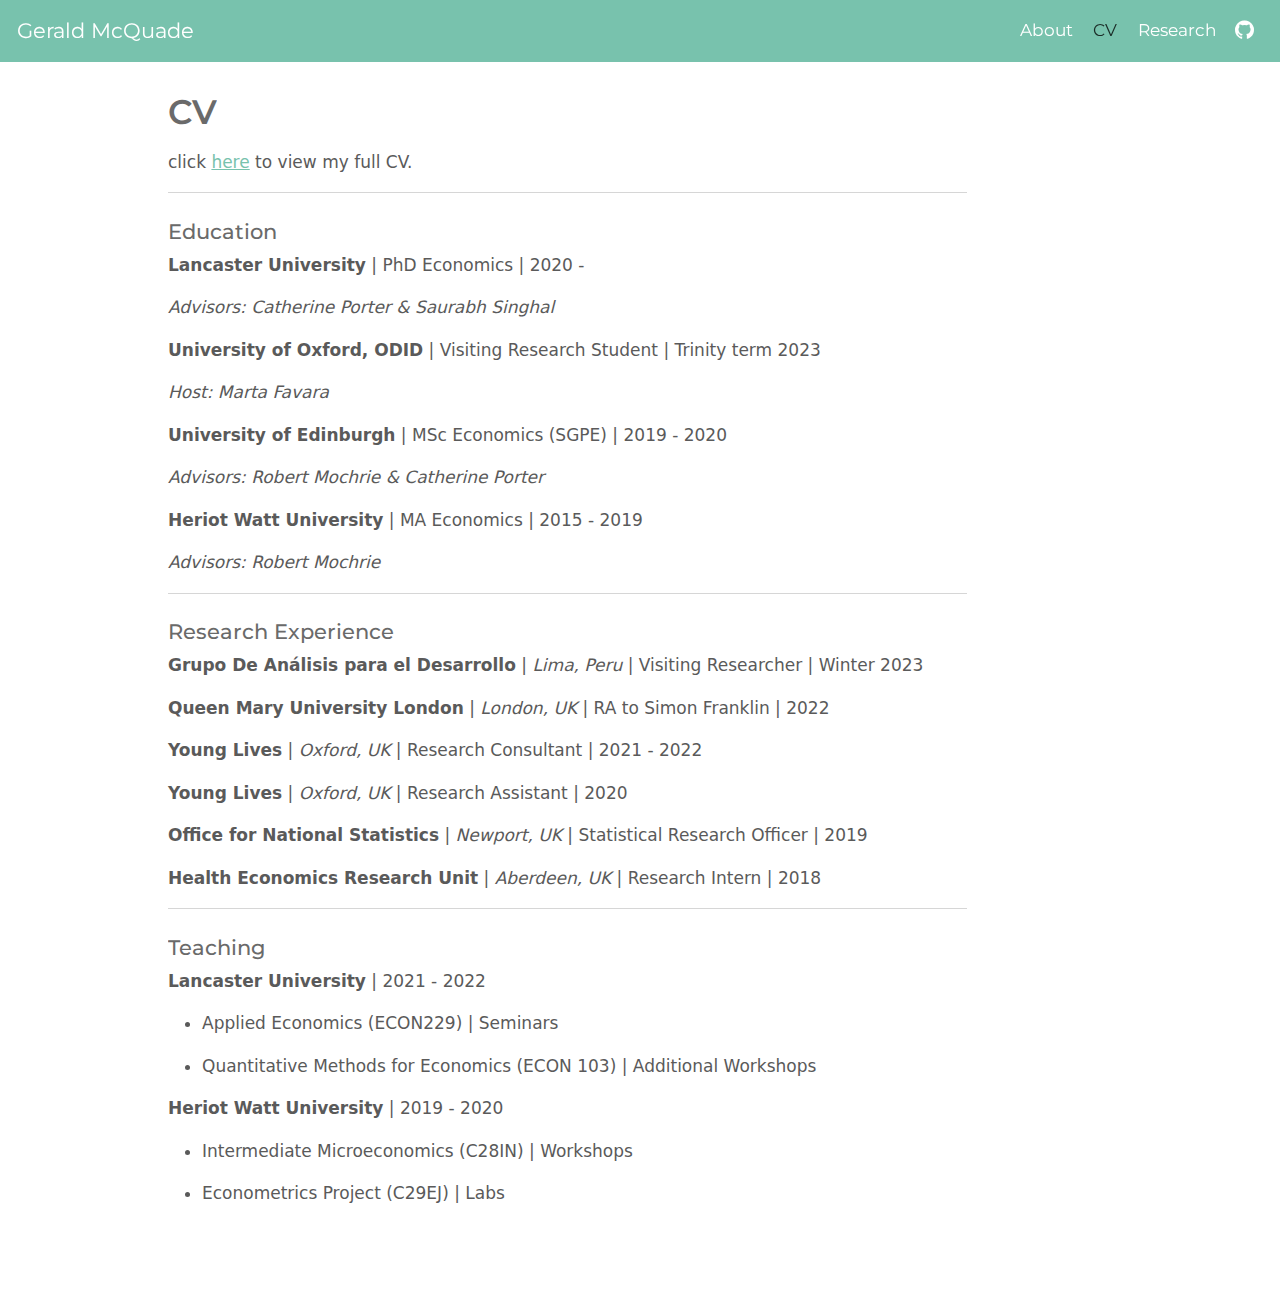
==== docs/CV_page.html @ 57001dfd "initial commit" ====
<!DOCTYPE html>
<html xmlns="http://www.w3.org/1999/xhtml" lang="en" xml:lang="en"><head>

<meta charset="utf-8">
<meta name="generator" content="quarto-1.3.353">

<meta name="viewport" content="width=device-width, initial-scale=1.0, user-scalable=yes">


<title>Gerald McQuade - CV</title>
<style>
code{white-space: pre-wrap;}
span.smallcaps{font-variant: small-caps;}
div.columns{display: flex; gap: min(4vw, 1.5em);}
div.column{flex: auto; overflow-x: auto;}
div.hanging-indent{margin-left: 1.5em; text-indent: -1.5em;}
ul.task-list{list-style: none;}
ul.task-list li input[type="checkbox"] {
  width: 0.8em;
  margin: 0 0.8em 0.2em -1em; /* quarto-specific, see https://github.com/quarto-dev/quarto-cli/issues/4556 */ 
  vertical-align: middle;
}
</style>


<script src="site_libs/quarto-nav/quarto-nav.js"></script>
<script src="site_libs/quarto-nav/headroom.min.js"></script>
<script src="site_libs/clipboard/clipboard.min.js"></script>
<script src="site_libs/quarto-html/quarto.js"></script>
<script src="site_libs/quarto-html/popper.min.js"></script>
<script src="site_libs/quarto-html/tippy.umd.min.js"></script>
<script src="site_libs/quarto-html/anchor.min.js"></script>
<link href="site_libs/quarto-html/tippy.css" rel="stylesheet">
<link href="site_libs/quarto-html/quarto-syntax-highlighting.css" rel="stylesheet" id="quarto-text-highlighting-styles">
<script src="site_libs/bootstrap/bootstrap.min.js"></script>
<link href="site_libs/bootstrap/bootstrap-icons.css" rel="stylesheet">
<link href="site_libs/bootstrap/bootstrap.min.css" rel="stylesheet" id="quarto-bootstrap" data-mode="light">
<script id="quarto-search-options" type="application/json">{
  "language": {
    "search-no-results-text": "No results",
    "search-matching-documents-text": "matching documents",
    "search-copy-link-title": "Copy link to search",
    "search-hide-matches-text": "Hide additional matches",
    "search-more-match-text": "more match in this document",
    "search-more-matches-text": "more matches in this document",
    "search-clear-button-title": "Clear",
    "search-detached-cancel-button-title": "Cancel",
    "search-submit-button-title": "Submit"
  }
}</script>


<link rel="stylesheet" href="styles.css">
</head>

<body class="nav-fixed">

<div id="quarto-search-results"></div>
  <header id="quarto-header" class="headroom fixed-top">
    <nav class="navbar navbar-expand-lg navbar-dark ">
      <div class="navbar-container container-fluid">
      <div class="navbar-brand-container">
    <a class="navbar-brand" href="./index.html">
    <span class="navbar-title">Gerald McQuade</span>
    </a>
  </div>
          <button class="navbar-toggler" type="button" data-bs-toggle="collapse" data-bs-target="#navbarCollapse" aria-controls="navbarCollapse" aria-expanded="false" aria-label="Toggle navigation" onclick="if (window.quartoToggleHeadroom) { window.quartoToggleHeadroom(); }">
  <span class="navbar-toggler-icon"></span>
</button>
          <div class="collapse navbar-collapse" id="navbarCollapse">
            <ul class="navbar-nav navbar-nav-scroll ms-auto">
  <li class="nav-item">
    <a class="nav-link" href="./index.html" rel="" target="">
 <span class="menu-text">About</span></a>
  </li>  
  <li class="nav-item">
    <a class="nav-link active" href="./CV_page.html" rel="" target="" aria-current="page">
 <span class="menu-text">CV</span></a>
  </li>  
  <li class="nav-item">
    <a class="nav-link" href="./research.html" rel="" target="">
 <span class="menu-text">Research</span></a>
  </li>  
  <li class="nav-item compact">
    <a class="nav-link" href="https://github.com/gerrymcquade" rel="" target=""><i class="bi bi-github" role="img">
</i> 
 <span class="menu-text"></span></a>
  </li>  
</ul>
            <div class="quarto-navbar-tools">
</div>
          </div> <!-- /navcollapse -->
      </div> <!-- /container-fluid -->
    </nav>
</header>
<!-- content -->
<div id="quarto-content" class="quarto-container page-columns page-rows-contents page-layout-article page-navbar">
<!-- sidebar -->
<!-- margin-sidebar -->
    <div id="quarto-margin-sidebar" class="sidebar margin-sidebar">
        
    </div>
<!-- main -->
<main class="content" id="quarto-document-content">

<header id="title-block-header" class="quarto-title-block default">
<div class="quarto-title">
<h1 class="title">CV</h1>
</div>



<div class="quarto-title-meta">

    
  
    
  </div>
  

</header>

<p>click <a href="https://gerrymcquade.github.io/cv/GM_cv.pdf">here</a> to view my full CV.</p>
<hr>
<section id="education" class="level4">
<h4 class="anchored" data-anchor-id="education">Education</h4>
<p><strong>Lancaster University</strong> | PhD Economics | 2020 -</p>
<p><em>Advisors: Catherine Porter &amp; Saurabh Singhal</em></p>
<p><strong>University of Oxford, ODID</strong> | Visiting Research Student | Trinity term 2023</p>
<p><em>Host: Marta Favara</em></p>
<p><strong>University of Edinburgh</strong> | MSc Economics (SGPE) | 2019 - 2020</p>
<p><em>Advisors: Robert Mochrie &amp; Catherine Porter</em></p>
<p><strong>Heriot Watt University</strong> | MA Economics | 2015 - 2019</p>
<p><em>Advisors: Robert Mochrie</em></p>
<hr>
</section>
<section id="research-experience" class="level4">
<h4 class="anchored" data-anchor-id="research-experience">Research Experience</h4>
<p><strong>Grupo De Análisis para el Desarrollo</strong> | <em>Lima, Peru</em> | Visiting Researcher | Winter 2023</p>
<p><strong>Queen Mary University London</strong> | <em>London, UK</em> | RA to Simon Franklin | 2022</p>
<p><strong>Young Lives</strong> | <em>Oxford, UK</em> | Research Consultant | 2021 - 2022</p>
<p><strong>Young Lives</strong> | <em>Oxford, UK</em> | Research Assistant | 2020</p>
<p><strong>Office for National Statistics</strong> | <em>Newport, UK</em> | Statistical Research Officer | 2019</p>
<p><strong>Health Economics Research Unit</strong> | <em>Aberdeen, UK</em> | Research Intern | 2018</p>
<hr>
</section>
<section id="teaching" class="level4">
<h4 class="anchored" data-anchor-id="teaching">Teaching</h4>
<p><strong>Lancaster University</strong> | 2021 - 2022</p>
<ul>
<li><p>Applied Economics (ECON229) | Seminars</p></li>
<li><p>Quantitative Methods for Economics (ECON 103) | Additional Workshops</p></li>
</ul>
<p><strong>Heriot Watt University</strong> | 2019 - 2020</p>
<ul>
<li><p>Intermediate Microeconomics (C28IN) | Workshops</p></li>
<li><p>Econometrics Project (C29EJ) | Labs</p></li>
</ul>


</section>

</main> <!-- /main -->
<script id="quarto-html-after-body" type="application/javascript">
window.document.addEventListener("DOMContentLoaded", function (event) {
  const toggleBodyColorMode = (bsSheetEl) => {
    const mode = bsSheetEl.getAttribute("data-mode");
    const bodyEl = window.document.querySelector("body");
    if (mode === "dark") {
      bodyEl.classList.add("quarto-dark");
      bodyEl.classList.remove("quarto-light");
    } else {
      bodyEl.classList.add("quarto-light");
      bodyEl.classList.remove("quarto-dark");
    }
  }
  const toggleBodyColorPrimary = () => {
    const bsSheetEl = window.document.querySelector("link#quarto-bootstrap");
    if (bsSheetEl) {
      toggleBodyColorMode(bsSheetEl);
    }
  }
  toggleBodyColorPrimary();  
  const icon = "";
  const anchorJS = new window.AnchorJS();
  anchorJS.options = {
    placement: 'right',
    icon: icon
  };
  anchorJS.add('.anchored');
  const isCodeAnnotation = (el) => {
    for (const clz of el.classList) {
      if (clz.startsWith('code-annotation-')) {                     
        return true;
      }
    }
    return false;
  }
  const clipboard = new window.ClipboardJS('.code-copy-button', {
    text: function(trigger) {
      const codeEl = trigger.previousElementSibling.cloneNode(true);
      for (const childEl of codeEl.children) {
        if (isCodeAnnotation(childEl)) {
          childEl.remove();
        }
      }
      return codeEl.innerText;
    }
  });
  clipboard.on('success', function(e) {
    // button target
    const button = e.trigger;
    // don't keep focus
    button.blur();
    // flash "checked"
    button.classList.add('code-copy-button-checked');
    var currentTitle = button.getAttribute("title");
    button.setAttribute("title", "Copied!");
    let tooltip;
    if (window.bootstrap) {
      button.setAttribute("data-bs-toggle", "tooltip");
      button.setAttribute("data-bs-placement", "left");
      button.setAttribute("data-bs-title", "Copied!");
      tooltip = new bootstrap.Tooltip(button, 
        { trigger: "manual", 
          customClass: "code-copy-button-tooltip",
          offset: [0, -8]});
      tooltip.show();    
    }
    setTimeout(function() {
      if (tooltip) {
        tooltip.hide();
        button.removeAttribute("data-bs-title");
        button.removeAttribute("data-bs-toggle");
        button.removeAttribute("data-bs-placement");
      }
      button.setAttribute("title", currentTitle);
      button.classList.remove('code-copy-button-checked');
    }, 1000);
    // clear code selection
    e.clearSelection();
  });
  function tippyHover(el, contentFn) {
    const config = {
      allowHTML: true,
      content: contentFn,
      maxWidth: 500,
      delay: 100,
      arrow: false,
      appendTo: function(el) {
          return el.parentElement;
      },
      interactive: true,
      interactiveBorder: 10,
      theme: 'quarto',
      placement: 'bottom-start'
    };
    window.tippy(el, config); 
  }
  const noterefs = window.document.querySelectorAll('a[role="doc-noteref"]');
  for (var i=0; i<noterefs.length; i++) {
    const ref = noterefs[i];
    tippyHover(ref, function() {
      // use id or data attribute instead here
      let href = ref.getAttribute('data-footnote-href') || ref.getAttribute('href');
      try { href = new URL(href).hash; } catch {}
      const id = href.replace(/^#\/?/, "");
      const note = window.document.getElementById(id);
      return note.innerHTML;
    });
  }
      let selectedAnnoteEl;
      const selectorForAnnotation = ( cell, annotation) => {
        let cellAttr = 'data-code-cell="' + cell + '"';
        let lineAttr = 'data-code-annotation="' +  annotation + '"';
        const selector = 'span[' + cellAttr + '][' + lineAttr + ']';
        return selector;
      }
      const selectCodeLines = (annoteEl) => {
        const doc = window.document;
        const targetCell = annoteEl.getAttribute("data-target-cell");
        const targetAnnotation = annoteEl.getAttribute("data-target-annotation");
        const annoteSpan = window.document.querySelector(selectorForAnnotation(targetCell, targetAnnotation));
        const lines = annoteSpan.getAttribute("data-code-lines").split(",");
        const lineIds = lines.map((line) => {
          return targetCell + "-" + line;
        })
        let top = null;
        let height = null;
        let parent = null;
        if (lineIds.length > 0) {
            //compute the position of the single el (top and bottom and make a div)
            const el = window.document.getElementById(lineIds[0]);
            top = el.offsetTop;
            height = el.offsetHeight;
            parent = el.parentElement.parentElement;
          if (lineIds.length > 1) {
            const lastEl = window.document.getElementById(lineIds[lineIds.length - 1]);
            const bottom = lastEl.offsetTop + lastEl.offsetHeight;
            height = bottom - top;
          }
          if (top !== null && height !== null && parent !== null) {
            // cook up a div (if necessary) and position it 
            let div = window.document.getElementById("code-annotation-line-highlight");
            if (div === null) {
              div = window.document.createElement("div");
              div.setAttribute("id", "code-annotation-line-highlight");
              div.style.position = 'absolute';
              parent.appendChild(div);
            }
            div.style.top = top - 2 + "px";
            div.style.height = height + 4 + "px";
            let gutterDiv = window.document.getElementById("code-annotation-line-highlight-gutter");
            if (gutterDiv === null) {
              gutterDiv = window.document.createElement("div");
              gutterDiv.setAttribute("id", "code-annotation-line-highlight-gutter");
              gutterDiv.style.position = 'absolute';
              const codeCell = window.document.getElementById(targetCell);
              const gutter = codeCell.querySelector('.code-annotation-gutter');
              gutter.appendChild(gutterDiv);
            }
            gutterDiv.style.top = top - 2 + "px";
            gutterDiv.style.height = height + 4 + "px";
          }
          selectedAnnoteEl = annoteEl;
        }
      };
      const unselectCodeLines = () => {
        const elementsIds = ["code-annotation-line-highlight", "code-annotation-line-highlight-gutter"];
        elementsIds.forEach((elId) => {
          const div = window.document.getElementById(elId);
          if (div) {
            div.remove();
          }
        });
        selectedAnnoteEl = undefined;
      };
      // Attach click handler to the DT
      const annoteDls = window.document.querySelectorAll('dt[data-target-cell]');
      for (const annoteDlNode of annoteDls) {
        annoteDlNode.addEventListener('click', (event) => {
          const clickedEl = event.target;
          if (clickedEl !== selectedAnnoteEl) {
            unselectCodeLines();
            const activeEl = window.document.querySelector('dt[data-target-cell].code-annotation-active');
            if (activeEl) {
              activeEl.classList.remove('code-annotation-active');
            }
            selectCodeLines(clickedEl);
            clickedEl.classList.add('code-annotation-active');
          } else {
            // Unselect the line
            unselectCodeLines();
            clickedEl.classList.remove('code-annotation-active');
          }
        });
      }
  const findCites = (el) => {
    const parentEl = el.parentElement;
    if (parentEl) {
      const cites = parentEl.dataset.cites;
      if (cites) {
        return {
          el,
          cites: cites.split(' ')
        };
      } else {
        return findCites(el.parentElement)
      }
    } else {
      return undefined;
    }
  };
  var bibliorefs = window.document.querySelectorAll('a[role="doc-biblioref"]');
  for (var i=0; i<bibliorefs.length; i++) {
    const ref = bibliorefs[i];
    const citeInfo = findCites(ref);
    if (citeInfo) {
      tippyHover(citeInfo.el, function() {
        var popup = window.document.createElement('div');
        citeInfo.cites.forEach(function(cite) {
          var citeDiv = window.document.createElement('div');
          citeDiv.classList.add('hanging-indent');
          citeDiv.classList.add('csl-entry');
          var biblioDiv = window.document.getElementById('ref-' + cite);
          if (biblioDiv) {
            citeDiv.innerHTML = biblioDiv.innerHTML;
          }
          popup.appendChild(citeDiv);
        });
        return popup.innerHTML;
      });
    }
  }
});
</script>
</div> <!-- /content -->



</body></html>
---- docs/site_libs/quarto-html/tippy.css ----
.tippy-box[data-animation=fade][data-state=hidden]{opacity:0}[data-tippy-root]{max-width:calc(100vw - 10px)}.tippy-box{position:relative;background-color:#333;color:#fff;border-radius:4px;font-size:14px;line-height:1.4;white-space:normal;outline:0;transition-property:transform,visibility,opacity}.tippy-box[data-placement^=top]>.tippy-arrow{bottom:0}.tippy-box[data-placement^=top]>.tippy-arrow:before{bottom:-7px;left:0;border-width:8px 8px 0;border-top-color:initial;transform-origin:center top}.tippy-box[data-placement^=bottom]>.tippy-arrow{top:0}.tippy-box[data-placement^=bottom]>.tippy-arrow:before{top:-7px;left:0;border-width:0 8px 8px;border-bottom-color:initial;transform-origin:center bottom}.tippy-box[data-placement^=left]>.tippy-arrow{right:0}.tippy-box[data-placement^=left]>.tippy-arrow:before{border-width:8px 0 8px 8px;border-left-color:initial;right:-7px;transform-origin:center left}.tippy-box[data-placement^=right]>.tippy-arrow{left:0}.tippy-box[data-placement^=right]>.tippy-arrow:before{left:-7px;border-width:8px 8px 8px 0;border-right-color:initial;transform-origin:center right}.tippy-box[data-inertia][data-state=visible]{transition-timing-function:cubic-bezier(.54,1.5,.38,1.11)}.tippy-arrow{width:16px;height:16px;color:#333}.tippy-arrow:before{content:"";position:absolute;border-color:transparent;border-style:solid}.tippy-content{position:relative;padding:5px 9px;z-index:1}
---- docs/site_libs/quarto-html/quarto-syntax-highlighting.css ----
/* quarto syntax highlight colors */
:root {
  --quarto-hl-ot-color: #003B4F;
  --quarto-hl-at-color: #657422;
  --quarto-hl-ss-color: #20794D;
  --quarto-hl-an-color: #5E5E5E;
  --quarto-hl-fu-color: #4758AB;
  --quarto-hl-st-color: #20794D;
  --quarto-hl-cf-color: #003B4F;
  --quarto-hl-op-color: #5E5E5E;
  --quarto-hl-er-color: #AD0000;
  --quarto-hl-bn-color: #AD0000;
  --quarto-hl-al-color: #AD0000;
  --quarto-hl-va-color: #111111;
  --quarto-hl-bu-color: inherit;
  --quarto-hl-ex-color: inherit;
  --quarto-hl-pp-color: #AD0000;
  --quarto-hl-in-color: #5E5E5E;
  --quarto-hl-vs-color: #20794D;
  --quarto-hl-wa-color: #5E5E5E;
  --quarto-hl-do-color: #5E5E5E;
  --quarto-hl-im-color: #00769E;
  --quarto-hl-ch-color: #20794D;
  --quarto-hl-dt-color: #AD0000;
  --quarto-hl-fl-color: #AD0000;
  --quarto-hl-co-color: #5E5E5E;
  --quarto-hl-cv-color: #5E5E5E;
  --quarto-hl-cn-color: #8f5902;
  --quarto-hl-sc-color: #5E5E5E;
  --quarto-hl-dv-color: #AD0000;
  --quarto-hl-kw-color: #003B4F;
}

/* other quarto variables */
:root {
  --quarto-font-monospace: SFMono-Regular, Menlo, Monaco, Consolas, "Liberation Mono", "Courier New", monospace;
}

pre > code.sourceCode > span {
  color: #003B4F;
}

code span {
  color: #003B4F;
}

code.sourceCode > span {
  color: #003B4F;
}

div.sourceCode,
div.sourceCode pre.sourceCode {
  color: #003B4F;
}

code span.ot {
  color: #003B4F;
  font-style: inherit;
}

code span.at {
  color: #657422;
  font-style: inherit;
}

code span.ss {
  color: #20794D;
  font-style: inherit;
}

code span.an {
  color: #5E5E5E;
  font-style: inherit;
}

code span.fu {
  color: #4758AB;
  font-style: inherit;
}

code span.st {
  color: #20794D;
  font-style: inherit;
}

code span.cf {
  color: #003B4F;
  font-style: inherit;
}

code span.op {
  color: #5E5E5E;
  font-style: inherit;
}

code span.er {
  color: #AD0000;
  font-style: inherit;
}

code span.bn {
  color: #AD0000;
  font-style: inherit;
}

code span.al {
  color: #AD0000;
  font-style: inherit;
}

code span.va {
  color: #111111;
  font-style: inherit;
}

code span.bu {
  font-style: inherit;
}

code span.ex {
  font-style: inherit;
}

code span.pp {
  color: #AD0000;
  font-style: inherit;
}

code span.in {
  color: #5E5E5E;
  font-style: inherit;
}

code span.vs {
  color: #20794D;
  font-style: inherit;
}

code span.wa {
  color: #5E5E5E;
  font-style: italic;
}

code span.do {
  color: #5E5E5E;
  font-style: italic;
}

code span.im {
  color: #00769E;
  font-style: inherit;
}

code span.ch {
  color: #20794D;
  font-style: inherit;
}

code span.dt {
  color: #AD0000;
  font-style: inherit;
}

code span.fl {
  color: #AD0000;
  font-style: inherit;
}

code span.co {
  color: #5E5E5E;
  font-style: inherit;
}

code span.cv {
  color: #5E5E5E;
  font-style: italic;
}

code span.cn {
  color: #8f5902;
  font-style: inherit;
}

code span.sc {
  color: #5E5E5E;
  font-style: inherit;
}

code span.dv {
  color: #AD0000;
  font-style: inherit;
}

code span.kw {
  color: #003B4F;
  font-style: inherit;
}

.prevent-inlining {
  content: "</";
}

/*# sourceMappingURL=debc5d5d77c3f9108843748ff7464032.css.map */
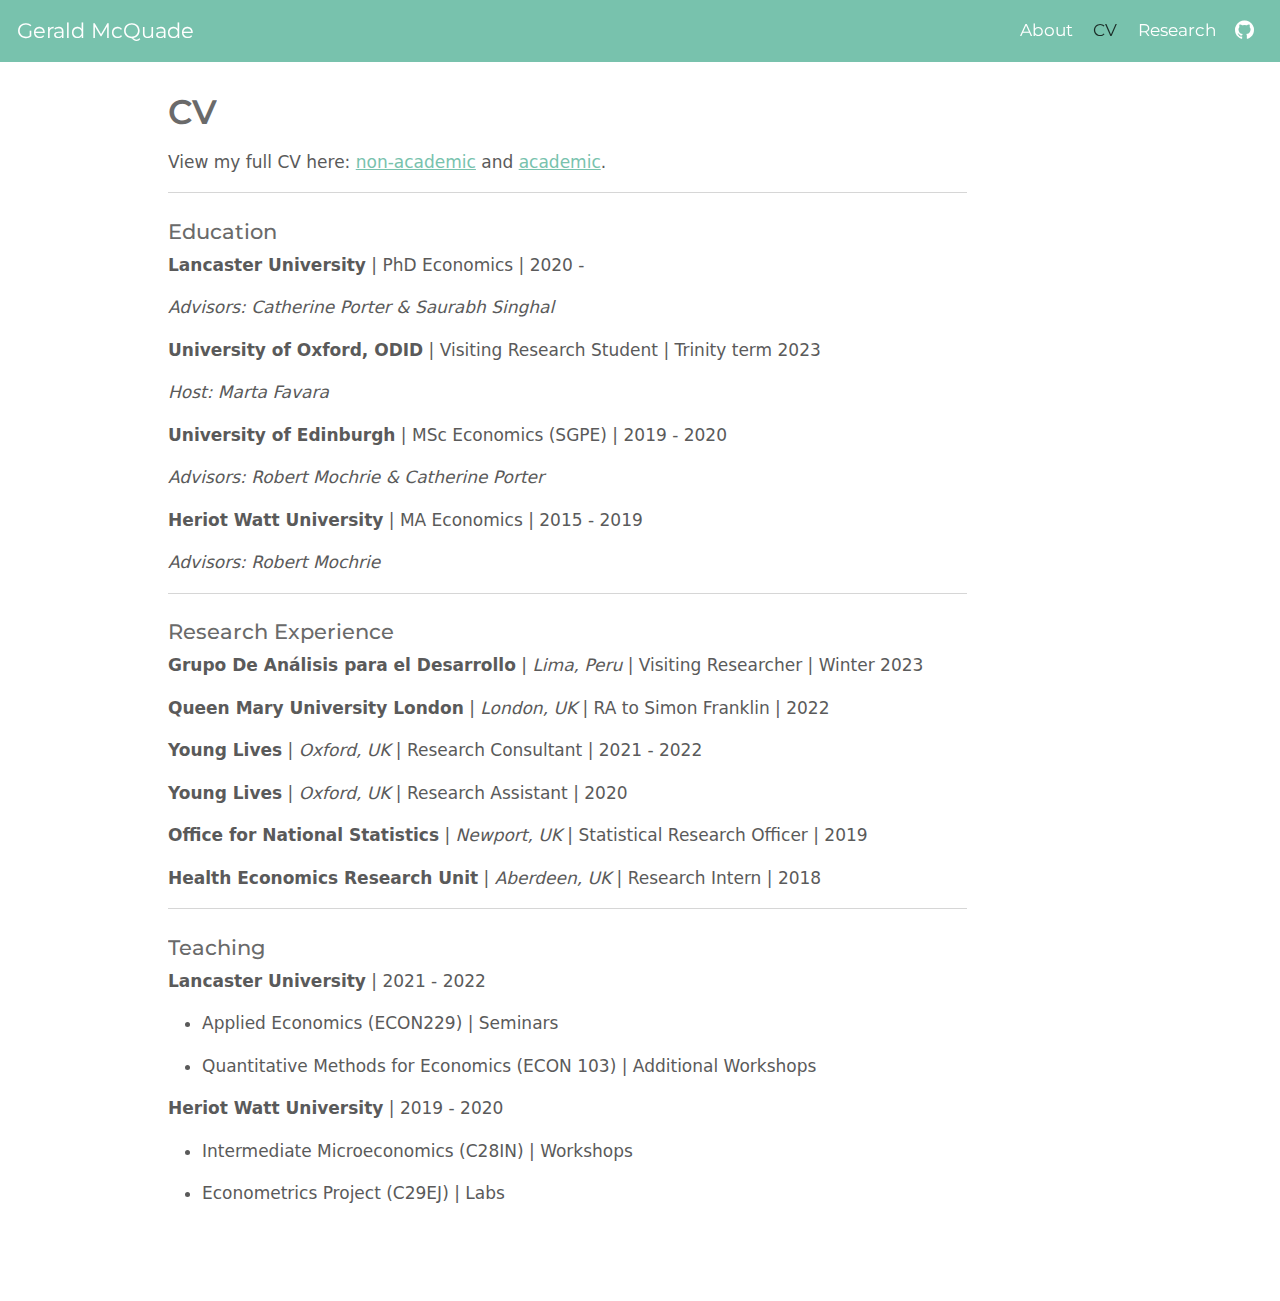
==== commit 7315d763: "added non-ac CV, update home page" ====
--- a/docs/CV_page.html
+++ b/docs/CV_page.html
@@ -120,7 +120,7 @@
 
 </header>
 
-<p>click <a href="https://gerrymcquade.github.io/cv/GM_cv.pdf">here</a> to view my full CV.</p>
+<p>View my full CV here: <a href="https://gerrymcquade.github.io/cv/GM_cv_nonac.pdf">non-academic</a> and <a href="https://gerrymcquade.github.io/cv/GM_cv.pdf">academic</a>.</p>
 <hr>
 <section id="education" class="level4">
 <h4 class="anchored" data-anchor-id="education">Education</h4>
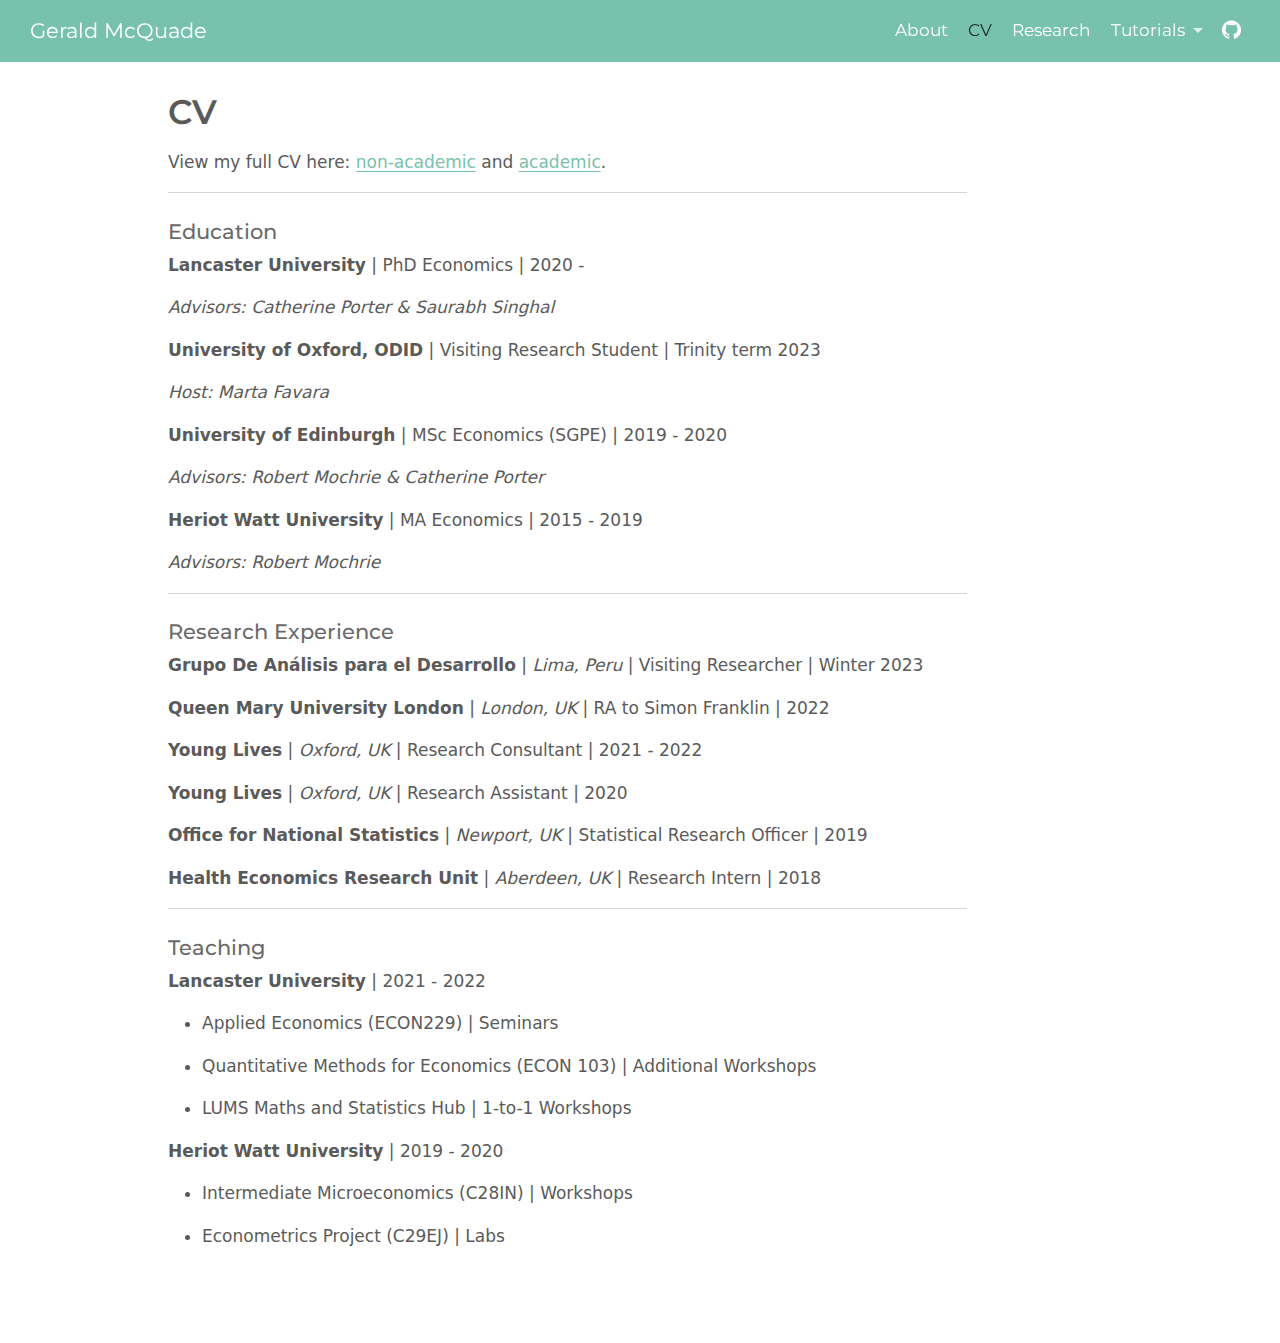
==== commit b5928d61: "update CV and publications" ====
--- a/docs/CV_page.html
+++ b/docs/CV_page.html
@@ -2,7 +2,7 @@
 <html xmlns="http://www.w3.org/1999/xhtml" lang="en" xml:lang="en"><head>
 
 <meta charset="utf-8">
-<meta name="generator" content="quarto-1.3.353">
+<meta name="generator" content="quarto-1.4.555">
 
 <meta name="viewport" content="width=device-width, initial-scale=1.0, user-scalable=yes">
 
@@ -44,8 +44,10 @@
     "search-more-match-text": "more match in this document",
     "search-more-matches-text": "more matches in this document",
     "search-clear-button-title": "Clear",
+    "search-text-placeholder": "",
     "search-detached-cancel-button-title": "Cancel",
-    "search-submit-button-title": "Submit"
+    "search-submit-button-title": "Submit",
+    "search-label": "Search"
   }
 }</script>
 
@@ -57,9 +59,9 @@
 
 <div id="quarto-search-results"></div>
   <header id="quarto-header" class="headroom fixed-top">
-    <nav class="navbar navbar-expand-lg navbar-dark ">
+    <nav class="navbar navbar-expand-lg " data-bs-theme="dark">
       <div class="navbar-container container-fluid">
-      <div class="navbar-brand-container">
+      <div class="navbar-brand-container mx-auto">
     <a class="navbar-brand" href="./index.html">
     <span class="navbar-title">Gerald McQuade</span>
     </a>
@@ -70,26 +72,37 @@
           <div class="collapse navbar-collapse" id="navbarCollapse">
             <ul class="navbar-nav navbar-nav-scroll ms-auto">
   <li class="nav-item">
-    <a class="nav-link" href="./index.html" rel="" target="">
- <span class="menu-text">About</span></a>
+    <a class="nav-link" href="./index.html"> 
+<span class="menu-text">About</span></a>
   </li>  
   <li class="nav-item">
-    <a class="nav-link active" href="./CV_page.html" rel="" target="" aria-current="page">
- <span class="menu-text">CV</span></a>
+    <a class="nav-link active" href="./CV_page.html" aria-current="page"> 
+<span class="menu-text">CV</span></a>
   </li>  
   <li class="nav-item">
-    <a class="nav-link" href="./research.html" rel="" target="">
- <span class="menu-text">Research</span></a>
+    <a class="nav-link" href="./research.html"> 
+<span class="menu-text">Research</span></a>
   </li>  
+  <li class="nav-item dropdown ">
+    <a class="nav-link dropdown-toggle" href="#" id="nav-menu-tutorials" role="button" data-bs-toggle="dropdown" aria-expanded="false">
+ <span class="menu-text">Tutorials</span>
+    </a>
+    <ul class="dropdown-menu dropdown-menu-end" aria-labelledby="nav-menu-tutorials">    
+        <li>
+    <a class="dropdown-item" href="./multi_panel_table.html">
+ <span class="dropdown-text">Stata-to-LaTeX: Multi-panel esttab tables</span></a>
+  </li>  
+    </ul>
+  </li>
   <li class="nav-item compact">
-    <a class="nav-link" href="https://github.com/gerrymcquade" rel="" target=""><i class="bi bi-github" role="img">
+    <a class="nav-link" href="https://github.com/gerrymcquade"> <i class="bi bi-github" role="img">
 </i> 
- <span class="menu-text"></span></a>
+<span class="menu-text"></span></a>
   </li>  
 </ul>
-            <div class="quarto-navbar-tools">
+          </div> <!-- /navcollapse -->
+          <div class="quarto-navbar-tools">
 </div>
-          </div> <!-- /navcollapse -->
       </div> <!-- /container-fluid -->
     </nav>
 </header>
@@ -118,7 +131,9 @@
   </div>
   
 
+
 </header>
+
 
 <p>View my full CV here: <a href="https://gerrymcquade.github.io/cv/GM_cv_nonac.pdf">non-academic</a> and <a href="https://gerrymcquade.github.io/cv/GM_cv.pdf">academic</a>.</p>
 <hr>
@@ -150,6 +165,7 @@
 <ul>
 <li><p>Applied Economics (ECON229) | Seminars</p></li>
 <li><p>Quantitative Methods for Economics (ECON 103) | Additional Workshops</p></li>
+<li><p>LUMS Maths and Statistics Hub | 1-to-1 Workshops</p></li>
 </ul>
 <p><strong>Heriot Watt University</strong> | 2019 - 2020</p>
 <ul>
@@ -240,10 +256,27 @@
     // clear code selection
     e.clearSelection();
   });
-  function tippyHover(el, contentFn) {
+    var localhostRegex = new RegExp(/^(?:http|https):\/\/localhost\:?[0-9]*\//);
+    var mailtoRegex = new RegExp(/^mailto:/);
+      var filterRegex = new RegExp("gerrymcquade\.github\.io");
+    var isInternal = (href) => {
+        return filterRegex.test(href) || localhostRegex.test(href) || mailtoRegex.test(href);
+    }
+    // Inspect non-navigation links and adorn them if external
+ 	var links = window.document.querySelectorAll('a[href]:not(.nav-link):not(.navbar-brand):not(.toc-action):not(.sidebar-link):not(.sidebar-item-toggle):not(.pagination-link):not(.no-external):not([aria-hidden]):not(.dropdown-item):not(.quarto-navigation-tool)');
+    for (var i=0; i<links.length; i++) {
+      const link = links[i];
+      if (!isInternal(link.href)) {
+        // undo the damage that might have been done by quarto-nav.js in the case of
+        // links that we want to consider external
+        if (link.dataset.originalHref !== undefined) {
+          link.href = link.dataset.originalHref;
+        }
+      }
+    }
+  function tippyHover(el, contentFn, onTriggerFn, onUntriggerFn) {
     const config = {
       allowHTML: true,
-      content: contentFn,
       maxWidth: 500,
       delay: 100,
       arrow: false,
@@ -253,8 +286,17 @@
       interactive: true,
       interactiveBorder: 10,
       theme: 'quarto',
-      placement: 'bottom-start'
+      placement: 'bottom-start',
     };
+    if (contentFn) {
+      config.content = contentFn;
+    }
+    if (onTriggerFn) {
+      config.onTrigger = onTriggerFn;
+    }
+    if (onUntriggerFn) {
+      config.onUntrigger = onUntriggerFn;
+    }
     window.tippy(el, config); 
   }
   const noterefs = window.document.querySelectorAll('a[role="doc-noteref"]');
@@ -266,7 +308,130 @@
       try { href = new URL(href).hash; } catch {}
       const id = href.replace(/^#\/?/, "");
       const note = window.document.getElementById(id);
-      return note.innerHTML;
+      if (note) {
+        return note.innerHTML;
+      } else {
+        return "";
+      }
+    });
+  }
+  const xrefs = window.document.querySelectorAll('a.quarto-xref');
+  const processXRef = (id, note) => {
+    // Strip column container classes
+    const stripColumnClz = (el) => {
+      el.classList.remove("page-full", "page-columns");
+      if (el.children) {
+        for (const child of el.children) {
+          stripColumnClz(child);
+        }
+      }
+    }
+    stripColumnClz(note)
+    if (id === null || id.startsWith('sec-')) {
+      // Special case sections, only their first couple elements
+      const container = document.createElement("div");
+      if (note.children && note.children.length > 2) {
+        container.appendChild(note.children[0].cloneNode(true));
+        for (let i = 1; i < note.children.length; i++) {
+          const child = note.children[i];
+          if (child.tagName === "P" && child.innerText === "") {
+            continue;
+          } else {
+            container.appendChild(child.cloneNode(true));
+            break;
+          }
+        }
+        if (window.Quarto?.typesetMath) {
+          window.Quarto.typesetMath(container);
+        }
+        return container.innerHTML
+      } else {
+        if (window.Quarto?.typesetMath) {
+          window.Quarto.typesetMath(note);
+        }
+        return note.innerHTML;
+      }
+    } else {
+      // Remove any anchor links if they are present
+      const anchorLink = note.querySelector('a.anchorjs-link');
+      if (anchorLink) {
+        anchorLink.remove();
+      }
+      if (window.Quarto?.typesetMath) {
+        window.Quarto.typesetMath(note);
+      }
+      // TODO in 1.5, we should make sure this works without a callout special case
+      if (note.classList.contains("callout")) {
+        return note.outerHTML;
+      } else {
+        return note.innerHTML;
+      }
+    }
+  }
+  for (var i=0; i<xrefs.length; i++) {
+    const xref = xrefs[i];
+    tippyHover(xref, undefined, function(instance) {
+      instance.disable();
+      let url = xref.getAttribute('href');
+      let hash = undefined; 
+      if (url.startsWith('#')) {
+        hash = url;
+      } else {
+        try { hash = new URL(url).hash; } catch {}
+      }
+      if (hash) {
+        const id = hash.replace(/^#\/?/, "");
+        const note = window.document.getElementById(id);
+        if (note !== null) {
+          try {
+            const html = processXRef(id, note.cloneNode(true));
+            instance.setContent(html);
+          } finally {
+            instance.enable();
+            instance.show();
+          }
+        } else {
+          // See if we can fetch this
+          fetch(url.split('#')[0])
+          .then(res => res.text())
+          .then(html => {
+            const parser = new DOMParser();
+            const htmlDoc = parser.parseFromString(html, "text/html");
+            const note = htmlDoc.getElementById(id);
+            if (note !== null) {
+              const html = processXRef(id, note);
+              instance.setContent(html);
+            } 
+          }).finally(() => {
+            instance.enable();
+            instance.show();
+          });
+        }
+      } else {
+        // See if we can fetch a full url (with no hash to target)
+        // This is a special case and we should probably do some content thinning / targeting
+        fetch(url)
+        .then(res => res.text())
+        .then(html => {
+          const parser = new DOMParser();
+          const htmlDoc = parser.parseFromString(html, "text/html");
+          const note = htmlDoc.querySelector('main.content');
+          if (note !== null) {
+            // This should only happen for chapter cross references
+            // (since there is no id in the URL)
+            // remove the first header
+            if (note.children.length > 0 && note.children[0].tagName === "HEADER") {
+              note.children[0].remove();
+            }
+            const html = processXRef(null, note);
+            instance.setContent(html);
+          } 
+        }).finally(() => {
+          instance.enable();
+          instance.show();
+        });
+      }
+    }, function(instance) {
     });
   }
       let selectedAnnoteEl;
@@ -310,6 +475,7 @@
             }
             div.style.top = top - 2 + "px";
             div.style.height = height + 4 + "px";
+            div.style.left = 0;
             let gutterDiv = window.document.getElementById("code-annotation-line-highlight-gutter");
             if (gutterDiv === null) {
               gutterDiv = window.document.createElement("div");
@@ -335,6 +501,32 @@
         });
         selectedAnnoteEl = undefined;
       };
+        // Handle positioning of the toggle
+    window.addEventListener(
+      "resize",
+      throttle(() => {
+        elRect = undefined;
+        if (selectedAnnoteEl) {
+          selectCodeLines(selectedAnnoteEl);
+        }
+      }, 10)
+    );
+    function throttle(fn, ms) {
+    let throttle = false;
+    let timer;
+      return (...args) => {
+        if(!throttle) { // first call gets through
+            fn.apply(this, args);
+            throttle = true;
+        } else { // all the others get throttled
+            if(timer) clearTimeout(timer); // cancel #2
+            timer = setTimeout(() => {
+              fn.apply(this, args);
+              timer = throttle = false;
+            }, ms);
+        }
+      };
+    }
       // Attach click handler to the DT
       const annoteDls = window.document.querySelectorAll('dt[data-target-cell]');
       for (const annoteDlNode of annoteDls) {
@@ -398,4 +590,5 @@
 
 
 
+
 </body></html>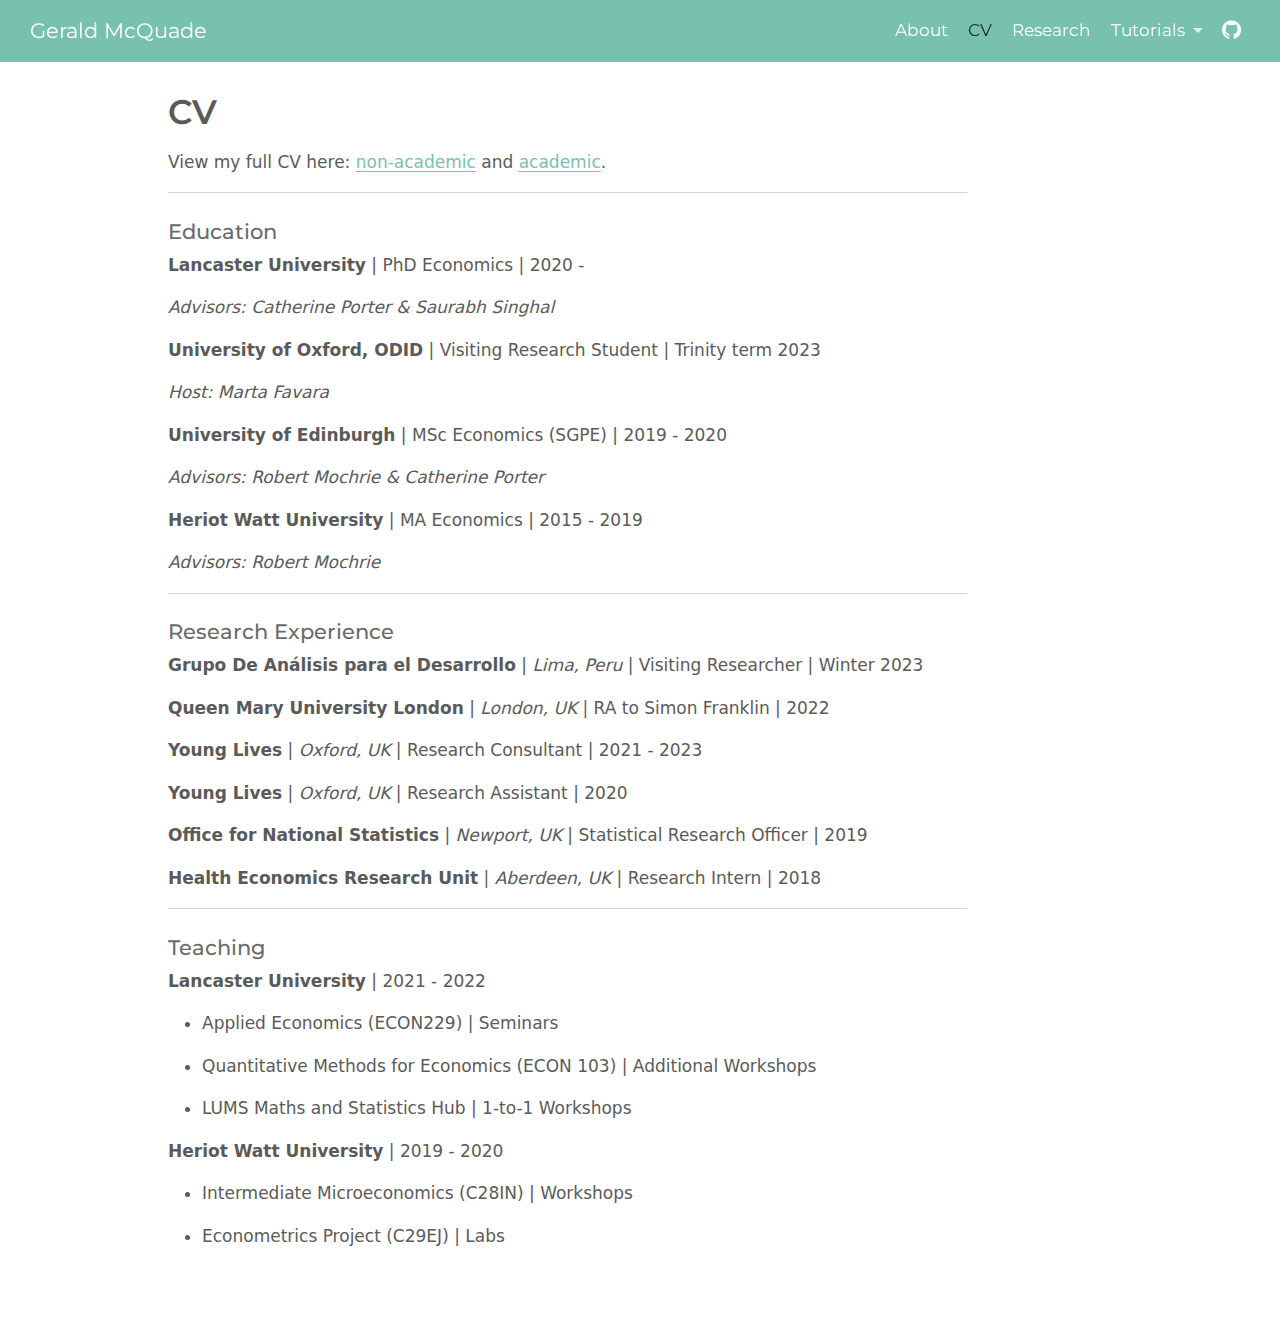
==== commit f794458f: "update CV" ====
--- a/docs/CV_page.html
+++ b/docs/CV_page.html
@@ -153,7 +153,7 @@
 <h4 class="anchored" data-anchor-id="research-experience">Research Experience</h4>
 <p><strong>Grupo De Análisis para el Desarrollo</strong> | <em>Lima, Peru</em> | Visiting Researcher | Winter 2023</p>
 <p><strong>Queen Mary University London</strong> | <em>London, UK</em> | RA to Simon Franklin | 2022</p>
-<p><strong>Young Lives</strong> | <em>Oxford, UK</em> | Research Consultant | 2021 - 2022</p>
+<p><strong>Young Lives</strong> | <em>Oxford, UK</em> | Research Consultant | 2021 - 2023</p>
 <p><strong>Young Lives</strong> | <em>Oxford, UK</em> | Research Assistant | 2020</p>
 <p><strong>Office for National Statistics</strong> | <em>Newport, UK</em> | Statistical Research Officer | 2019</p>
 <p><strong>Health Economics Research Unit</strong> | <em>Aberdeen, UK</em> | Research Intern | 2018</p>
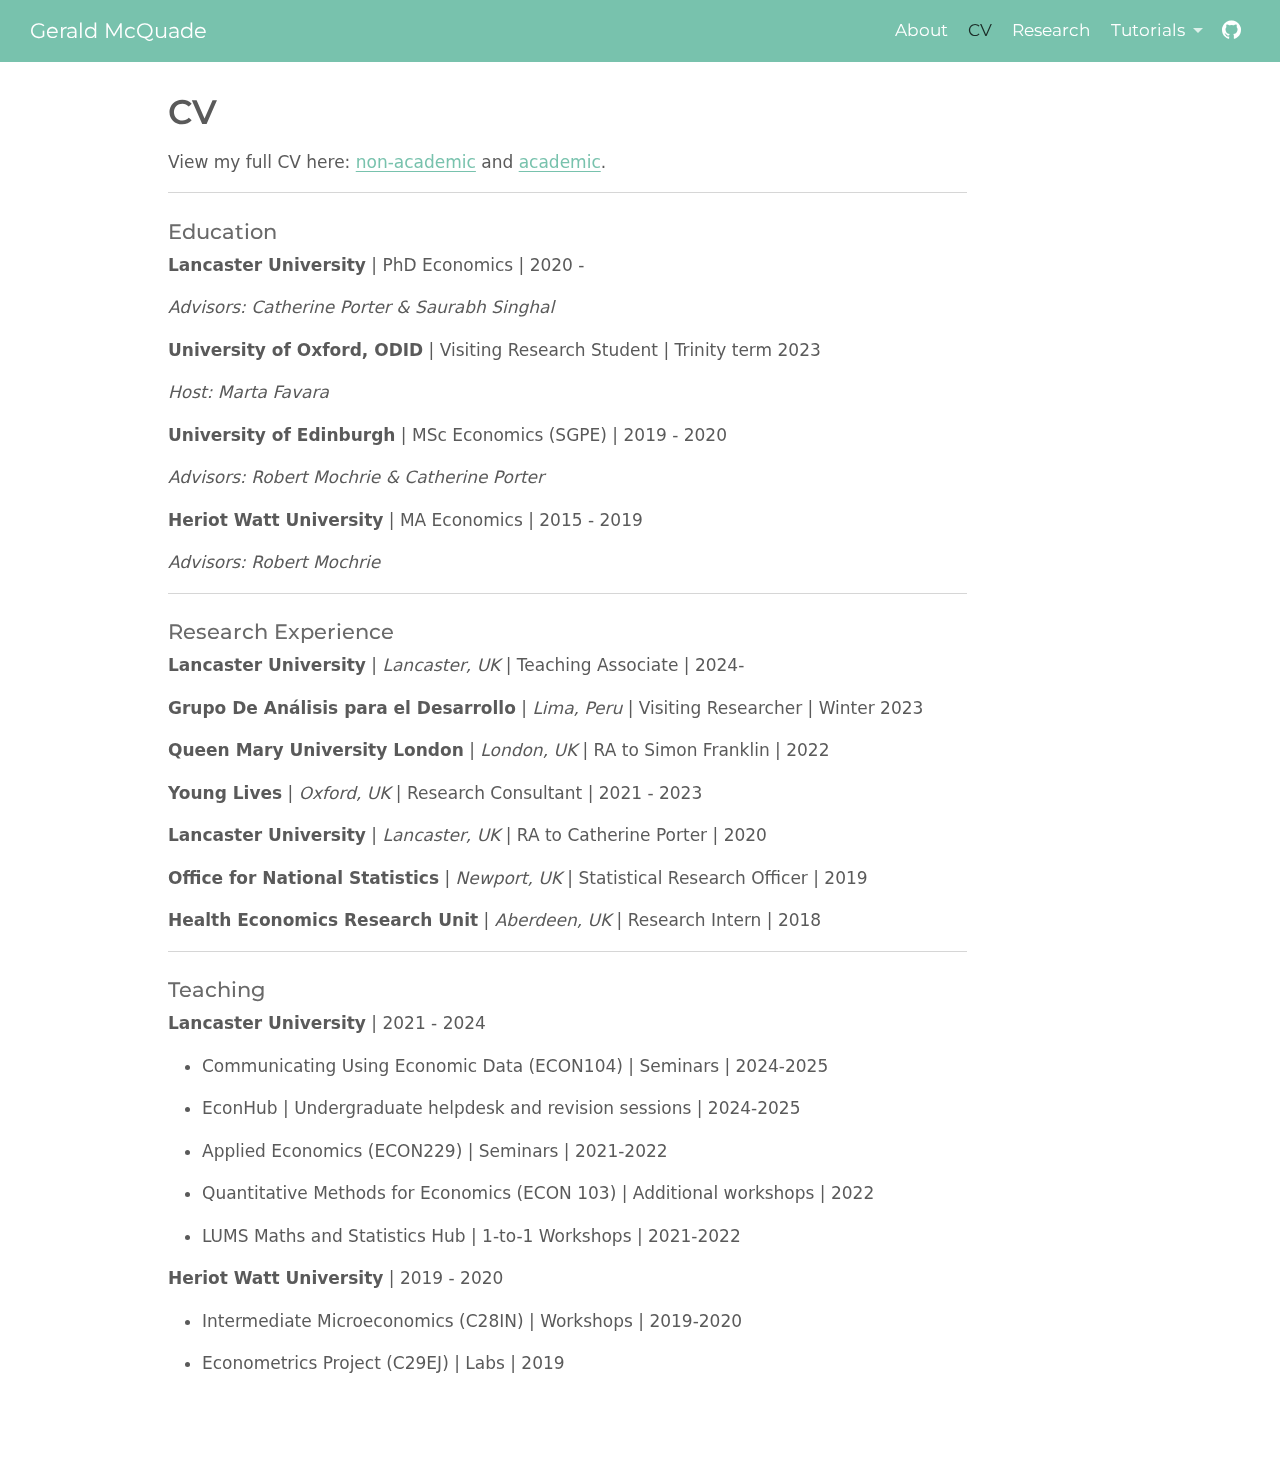
==== commit dfa32e03: "update CV" ====
--- a/docs/CV_page.html
+++ b/docs/CV_page.html
@@ -2,12 +2,12 @@
 <html xmlns="http://www.w3.org/1999/xhtml" lang="en" xml:lang="en"><head>
 
 <meta charset="utf-8">
-<meta name="generator" content="quarto-1.4.555">
+<meta name="generator" content="quarto-1.5.57">
 
 <meta name="viewport" content="width=device-width, initial-scale=1.0, user-scalable=yes">
 
 
-<title>Gerald McQuade - CV</title>
+<title>CV – Gerald McQuade</title>
 <style>
 code{white-space: pre-wrap;}
 span.smallcaps{font-variant: small-caps;}
@@ -66,7 +66,7 @@
     <span class="navbar-title">Gerald McQuade</span>
     </a>
   </div>
-          <button class="navbar-toggler" type="button" data-bs-toggle="collapse" data-bs-target="#navbarCollapse" aria-controls="navbarCollapse" aria-expanded="false" aria-label="Toggle navigation" onclick="if (window.quartoToggleHeadroom) { window.quartoToggleHeadroom(); }">
+          <button class="navbar-toggler" type="button" data-bs-toggle="collapse" data-bs-target="#navbarCollapse" aria-controls="navbarCollapse" role="menu" aria-expanded="false" aria-label="Toggle navigation" onclick="if (window.quartoToggleHeadroom) { window.quartoToggleHeadroom(); }">
   <span class="navbar-toggler-icon"></span>
 </button>
           <div class="collapse navbar-collapse" id="navbarCollapse">
@@ -84,7 +84,7 @@
 <span class="menu-text">Research</span></a>
   </li>  
   <li class="nav-item dropdown ">
-    <a class="nav-link dropdown-toggle" href="#" id="nav-menu-tutorials" role="button" data-bs-toggle="dropdown" aria-expanded="false">
+    <a class="nav-link dropdown-toggle" href="#" id="nav-menu-tutorials" role="link" data-bs-toggle="dropdown" aria-expanded="false">
  <span class="menu-text">Tutorials</span>
     </a>
     <ul class="dropdown-menu dropdown-menu-end" aria-labelledby="nav-menu-tutorials">    
@@ -101,7 +101,7 @@
   </li>  
 </ul>
           </div> <!-- /navcollapse -->
-          <div class="quarto-navbar-tools">
+            <div class="quarto-navbar-tools">
 </div>
       </div> <!-- /container-fluid -->
     </nav>
@@ -110,7 +110,7 @@
 <div id="quarto-content" class="quarto-container page-columns page-rows-contents page-layout-article page-navbar">
 <!-- sidebar -->
 <!-- margin-sidebar -->
-    <div id="quarto-margin-sidebar" class="sidebar margin-sidebar">
+    <div id="quarto-margin-sidebar" class="sidebar margin-sidebar zindex-bottom">
         
     </div>
 <!-- main -->
@@ -151,26 +151,29 @@
 </section>
 <section id="research-experience" class="level4">
 <h4 class="anchored" data-anchor-id="research-experience">Research Experience</h4>
+<p><strong>Lancaster University</strong> | <em>Lancaster, UK</em> | Teaching Associate | 2024-</p>
 <p><strong>Grupo De Análisis para el Desarrollo</strong> | <em>Lima, Peru</em> | Visiting Researcher | Winter 2023</p>
 <p><strong>Queen Mary University London</strong> | <em>London, UK</em> | RA to Simon Franklin | 2022</p>
 <p><strong>Young Lives</strong> | <em>Oxford, UK</em> | Research Consultant | 2021 - 2023</p>
-<p><strong>Young Lives</strong> | <em>Oxford, UK</em> | Research Assistant | 2020</p>
+<p><strong>Lancaster University</strong> | <em>Lancaster, UK</em> | RA to Catherine Porter | 2020</p>
 <p><strong>Office for National Statistics</strong> | <em>Newport, UK</em> | Statistical Research Officer | 2019</p>
 <p><strong>Health Economics Research Unit</strong> | <em>Aberdeen, UK</em> | Research Intern | 2018</p>
 <hr>
 </section>
 <section id="teaching" class="level4">
 <h4 class="anchored" data-anchor-id="teaching">Teaching</h4>
-<p><strong>Lancaster University</strong> | 2021 - 2022</p>
+<p><strong>Lancaster University</strong> | 2021 - 2024</p>
 <ul>
-<li><p>Applied Economics (ECON229) | Seminars</p></li>
-<li><p>Quantitative Methods for Economics (ECON 103) | Additional Workshops</p></li>
-<li><p>LUMS Maths and Statistics Hub | 1-to-1 Workshops</p></li>
+<li><p>Communicating Using Economic Data (ECON104) | Seminars | 2024-2025</p></li>
+<li><p>EconHub | Undergraduate helpdesk and revision sessions | 2024-2025</p></li>
+<li><p>Applied Economics (ECON229) | Seminars | 2021-2022</p></li>
+<li><p>Quantitative Methods for Economics (ECON 103) | Additional workshops | 2022</p></li>
+<li><p>LUMS Maths and Statistics Hub | 1-to-1 Workshops | 2021-2022</p></li>
 </ul>
 <p><strong>Heriot Watt University</strong> | 2019 - 2020</p>
 <ul>
-<li><p>Intermediate Microeconomics (C28IN) | Workshops</p></li>
-<li><p>Econometrics Project (C29EJ) | Labs</p></li>
+<li><p>Intermediate Microeconomics (C28IN) | Workshops | 2019-2020</p></li>
+<li><p>Econometrics Project (C29EJ) | Labs | 2019</p></li>
 </ul>
 
 
@@ -212,18 +215,7 @@
     }
     return false;
   }
-  const clipboard = new window.ClipboardJS('.code-copy-button', {
-    text: function(trigger) {
-      const codeEl = trigger.previousElementSibling.cloneNode(true);
-      for (const childEl of codeEl.children) {
-        if (isCodeAnnotation(childEl)) {
-          childEl.remove();
-        }
-      }
-      return codeEl.innerText;
-    }
-  });
-  clipboard.on('success', function(e) {
+  const onCopySuccess = function(e) {
     // button target
     const button = e.trigger;
     // don't keep focus
@@ -255,7 +247,29 @@
     }, 1000);
     // clear code selection
     e.clearSelection();
+  }
+  const getTextToCopy = function(trigger) {
+      const codeEl = trigger.previousElementSibling.cloneNode(true);
+      for (const childEl of codeEl.children) {
+        if (isCodeAnnotation(childEl)) {
+          childEl.remove();
+        }
+      }
+      return codeEl.innerText;
+  }
+  const clipboard = new window.ClipboardJS('.code-copy-button:not([data-in-quarto-modal])', {
+    text: getTextToCopy
   });
+  clipboard.on('success', onCopySuccess);
+  if (window.document.getElementById('quarto-embedded-source-code-modal')) {
+    // For code content inside modals, clipBoardJS needs to be initialized with a container option
+    // TODO: Check when it could be a function (https://github.com/zenorocha/clipboard.js/issues/860)
+    const clipboardModal = new window.ClipboardJS('.code-copy-button[data-in-quarto-modal]', {
+      text: getTextToCopy,
+      container: window.document.getElementById('quarto-embedded-source-code-modal')
+    });
+    clipboardModal.on('success', onCopySuccess);
+  }
     var localhostRegex = new RegExp(/^(?:http|https):\/\/localhost\:?[0-9]*\//);
     var mailtoRegex = new RegExp(/^mailto:/);
       var filterRegex = new RegExp("gerrymcquade\.github\.io");
@@ -263,7 +277,7 @@
         return filterRegex.test(href) || localhostRegex.test(href) || mailtoRegex.test(href);
     }
     // Inspect non-navigation links and adorn them if external
- 	var links = window.document.querySelectorAll('a[href]:not(.nav-link):not(.navbar-brand):not(.toc-action):not(.sidebar-link):not(.sidebar-item-toggle):not(.pagination-link):not(.no-external):not([aria-hidden]):not(.dropdown-item):not(.quarto-navigation-tool)');
+ 	var links = window.document.querySelectorAll('a[href]:not(.nav-link):not(.navbar-brand):not(.toc-action):not(.sidebar-link):not(.sidebar-item-toggle):not(.pagination-link):not(.no-external):not([aria-hidden]):not(.dropdown-item):not(.quarto-navigation-tool):not(.about-link)');
     for (var i=0; i<links.length; i++) {
       const link = links[i];
       if (!isInternal(link.href)) {
--- a/docs/site_libs/quarto-html/quarto-syntax-highlighting.css
+++ b/docs/site_libs/quarto-html/quarto-syntax-highlighting.css
@@ -85,6 +85,7 @@
 
 code span.cf {
   color: #003B4F;
+  font-weight: bold;
   font-style: inherit;
 }
 
@@ -193,6 +194,7 @@
 
 code span.kw {
   color: #003B4F;
+  font-weight: bold;
   font-style: inherit;
 }
 
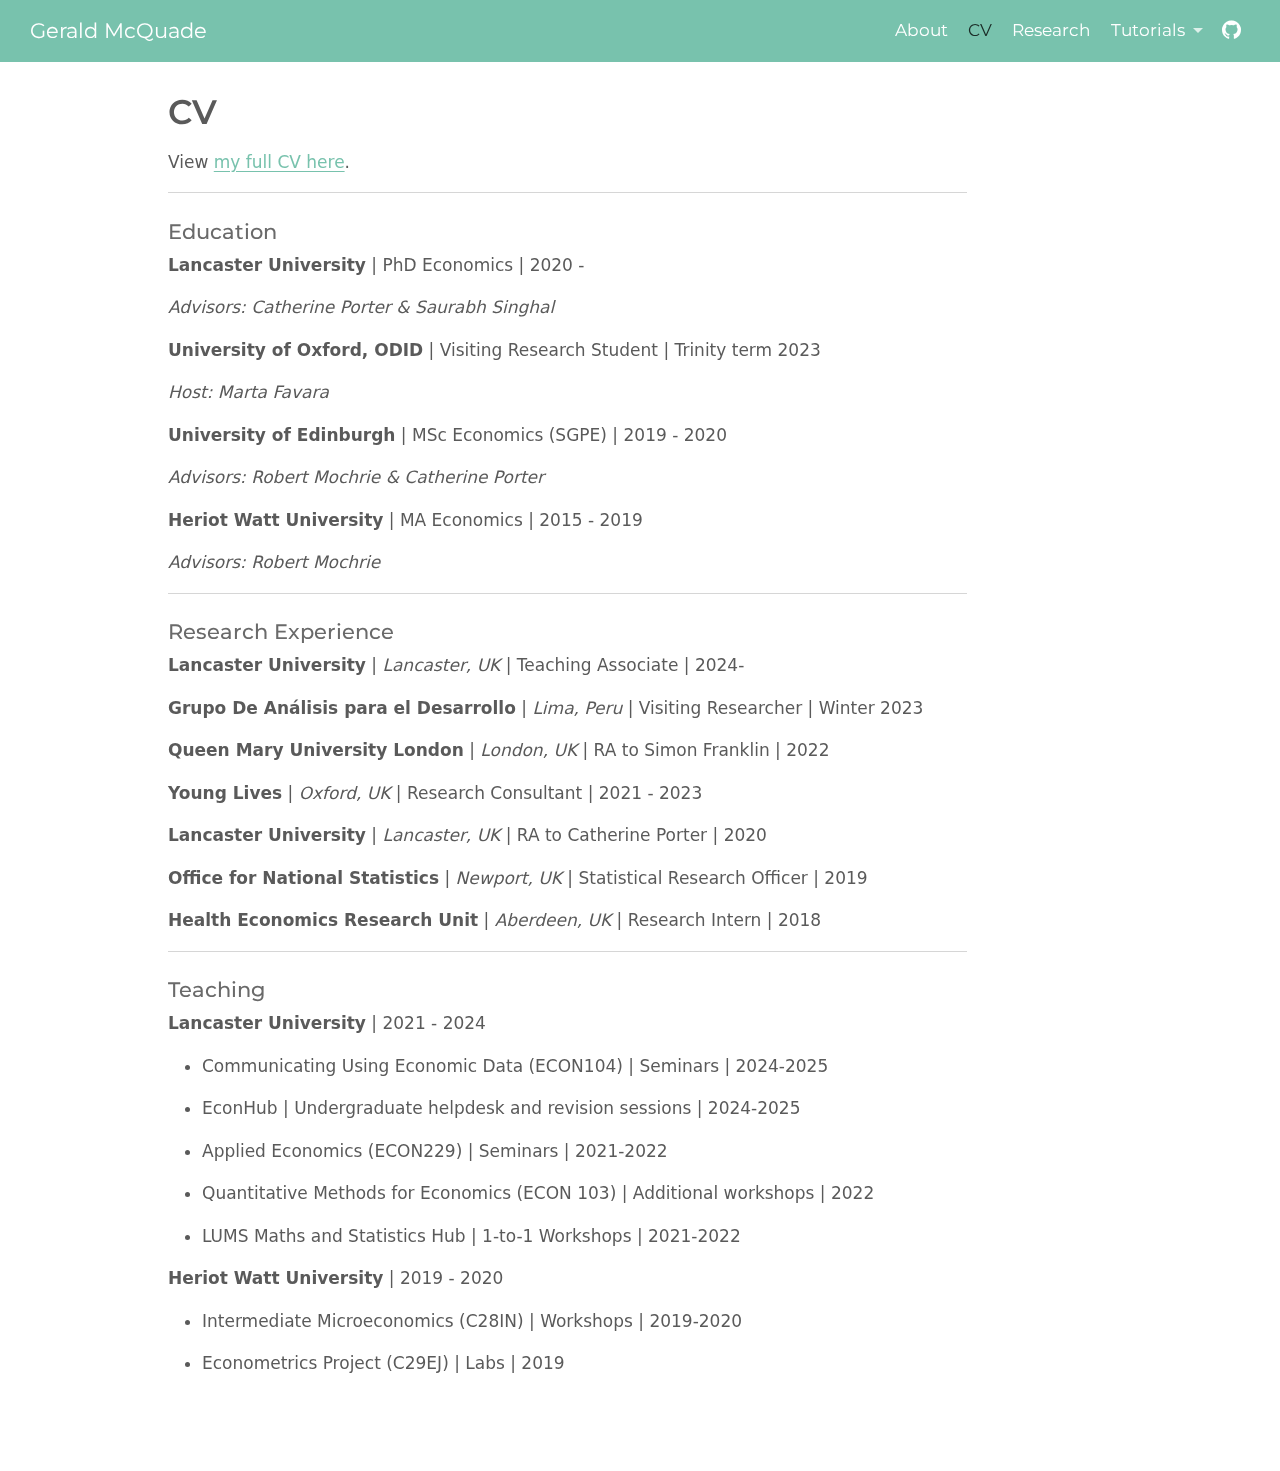
==== commit d6459f26: "small changes to CV" ====
--- a/docs/CV_page.html
+++ b/docs/CV_page.html
@@ -135,7 +135,7 @@
 </header>
 
 
-<p>View my full CV here: <a href="https://gerrymcquade.github.io/cv/GM_cv_nonac.pdf">non-academic</a> and <a href="https://gerrymcquade.github.io/cv/GM_cv.pdf">academic</a>.</p>
+<p>View <a href="https://gerrymcquade.github.io/cv/GM_cv.pdf">my full CV here</a>.</p>
 <hr>
 <section id="education" class="level4">
 <h4 class="anchored" data-anchor-id="education">Education</h4>
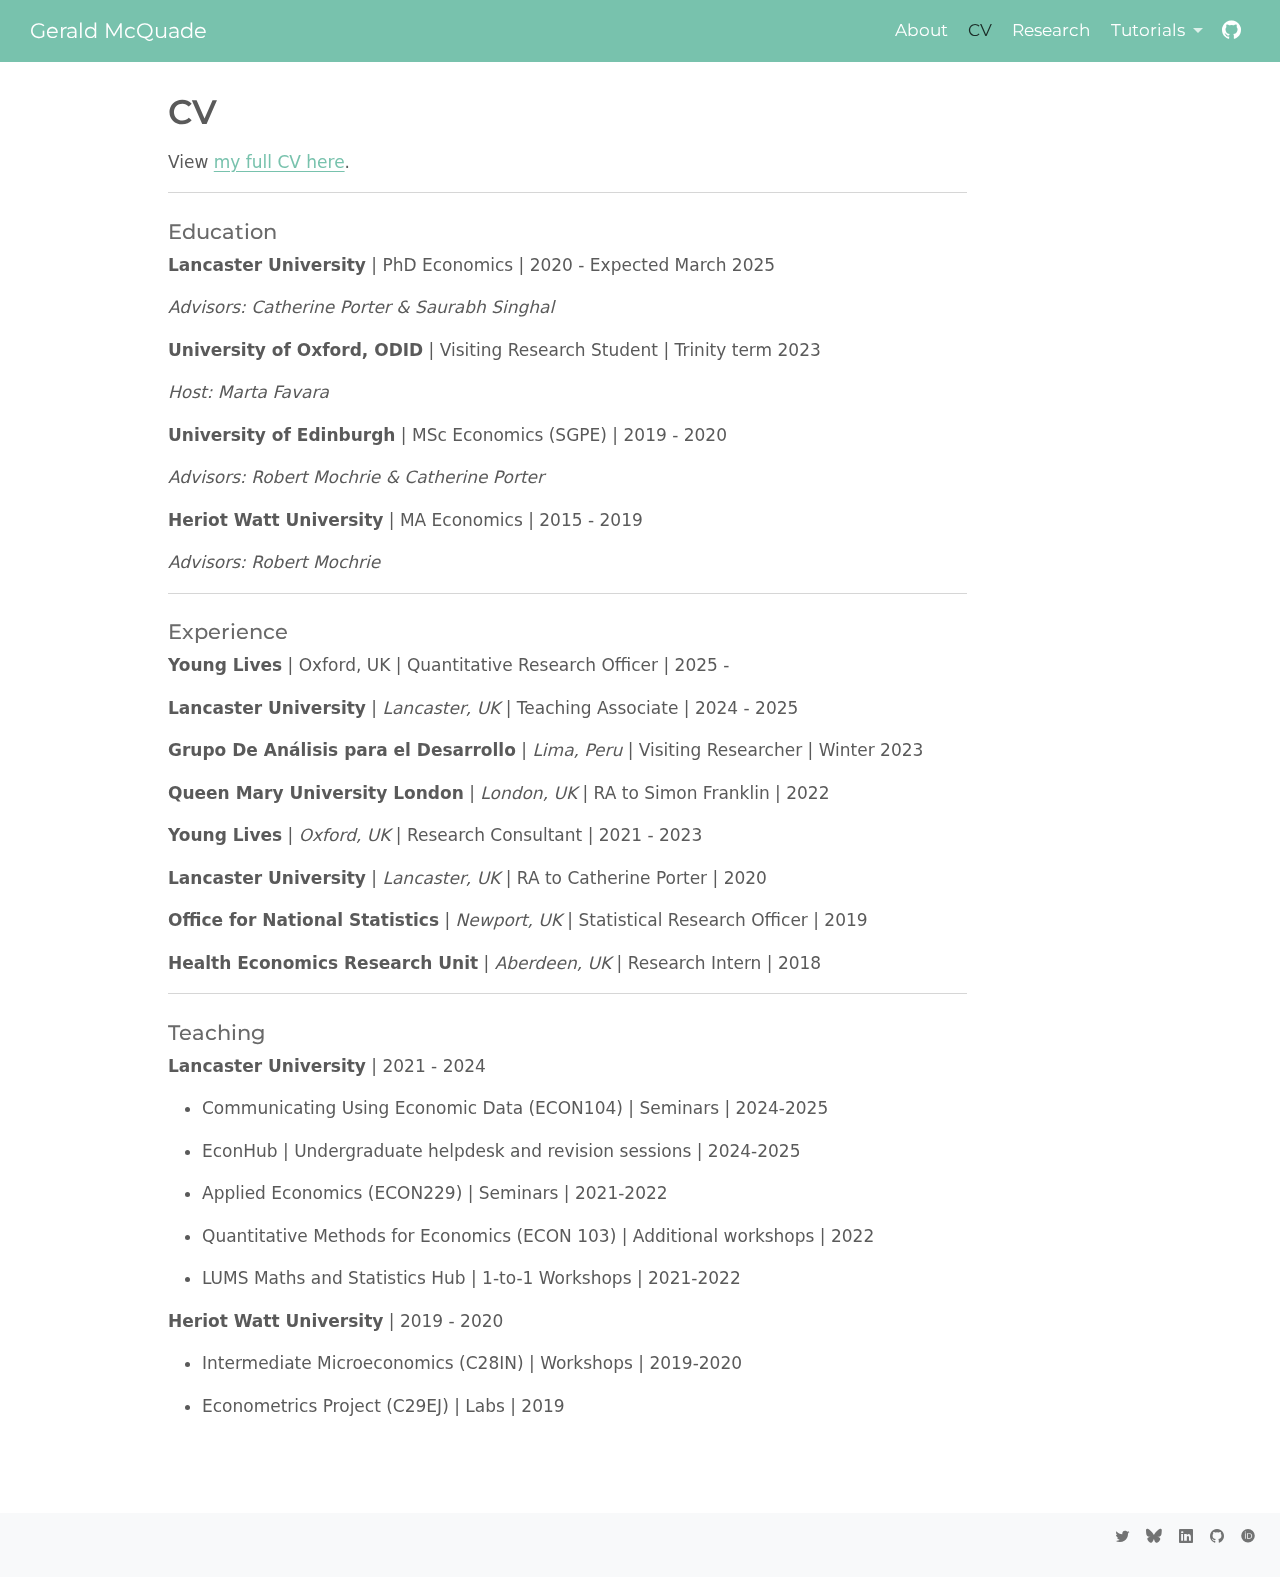
==== commit 8c73f821: "update about, add footer, add new icons, update cv page" ====
--- a/docs/CV_page.html
+++ b/docs/CV_page.html
@@ -35,6 +35,10 @@
 <script src="site_libs/bootstrap/bootstrap.min.js"></script>
 <link href="site_libs/bootstrap/bootstrap-icons.css" rel="stylesheet">
 <link href="site_libs/bootstrap/bootstrap.min.css" rel="stylesheet" id="quarto-bootstrap" data-mode="light">
+<link href="site_libs/quarto-contrib/fontawesome6-1.2.0/all.min.css" rel="stylesheet">
+<link href="site_libs/quarto-contrib/fontawesome6-1.2.0/latex-fontsize.css" rel="stylesheet">
+<link href="site_libs/quarto-contrib/academicons-1.9.4/all.css" rel="stylesheet">
+<link href="site_libs/quarto-contrib/academicons-1.9.4/size.css" rel="stylesheet">
 <script id="quarto-search-options" type="application/json">{
   "language": {
     "search-no-results-text": "No results",
@@ -139,7 +143,7 @@
 <hr>
 <section id="education" class="level4">
 <h4 class="anchored" data-anchor-id="education">Education</h4>
-<p><strong>Lancaster University</strong> | PhD Economics | 2020 -</p>
+<p><strong>Lancaster University</strong> | PhD Economics | 2020 - Expected March 2025</p>
 <p><em>Advisors: Catherine Porter &amp; Saurabh Singhal</em></p>
 <p><strong>University of Oxford, ODID</strong> | Visiting Research Student | Trinity term 2023</p>
 <p><em>Host: Marta Favara</em></p>
@@ -149,9 +153,10 @@
 <p><em>Advisors: Robert Mochrie</em></p>
 <hr>
 </section>
-<section id="research-experience" class="level4">
-<h4 class="anchored" data-anchor-id="research-experience">Research Experience</h4>
-<p><strong>Lancaster University</strong> | <em>Lancaster, UK</em> | Teaching Associate | 2024-</p>
+<section id="experience" class="level4">
+<h4 class="anchored" data-anchor-id="experience">Experience</h4>
+<p><strong>Young Lives</strong> | Oxford, UK | Quantitative Research Officer | 2025 -</p>
+<p><strong>Lancaster University</strong> | <em>Lancaster, UK</em> | Teaching Associate | 2024 - 2025</p>
 <p><strong>Grupo De Análisis para el Desarrollo</strong> | <em>Lima, Peru</em> | Visiting Researcher | Winter 2023</p>
 <p><strong>Queen Mary University London</strong> | <em>London, UK</em> | RA to Simon Franklin | 2022</p>
 <p><strong>Young Lives</strong> | <em>Oxford, UK</em> | Research Consultant | 2021 - 2023</p>
@@ -601,6 +606,48 @@
 });
 </script>
 </div> <!-- /content -->
+<footer class="footer">
+  <div class="nav-footer">
+    <div class="nav-footer-left">
+      &nbsp;
+    </div>   
+    <div class="nav-footer-center">
+      &nbsp;
+    </div>
+    <div class="nav-footer-right">
+      <ul class="footer-items list-unstyled">
+    <li class="nav-item compact">
+    <a class="nav-link" href="https://twitter.com/GerryMcQu" target="_blank">
+      <i class="bi bi-twitter" role="img">
+</i> 
+    </a>
+  </li>  
+    <li class="nav-item">
+    <a class="nav-link" href="https://bsky.app/profile/gerrymcquade.bsky.social" target="_blank">
+<p><i class="fa-brands fa-bluesky" aria-label="bluesky"></i></p>
+</a>
+  </li>  
+    <li class="nav-item compact">
+    <a class="nav-link" href="https://www.linkedin.com/in/gerald-mcquade-63193b172/" target="_blank">
+      <i class="bi bi-linkedin" role="img">
+</i> 
+    </a>
+  </li>  
+    <li class="nav-item compact">
+    <a class="nav-link" href="https://github.com/gerrymcquade" target="_blank">
+      <i class="bi bi-github" role="img">
+</i> 
+    </a>
+  </li>  
+    <li class="nav-item">
+    <a class="nav-link" href="https://orcid.org/0009-0009-2438-0830" target="_blank">
+<p><i class="ai  ai-orcid" aria-label="orcid"></i></p>
+</a>
+  </li>  
+</ul>
+    </div>
+  </div>
+</footer>
 
 
 
